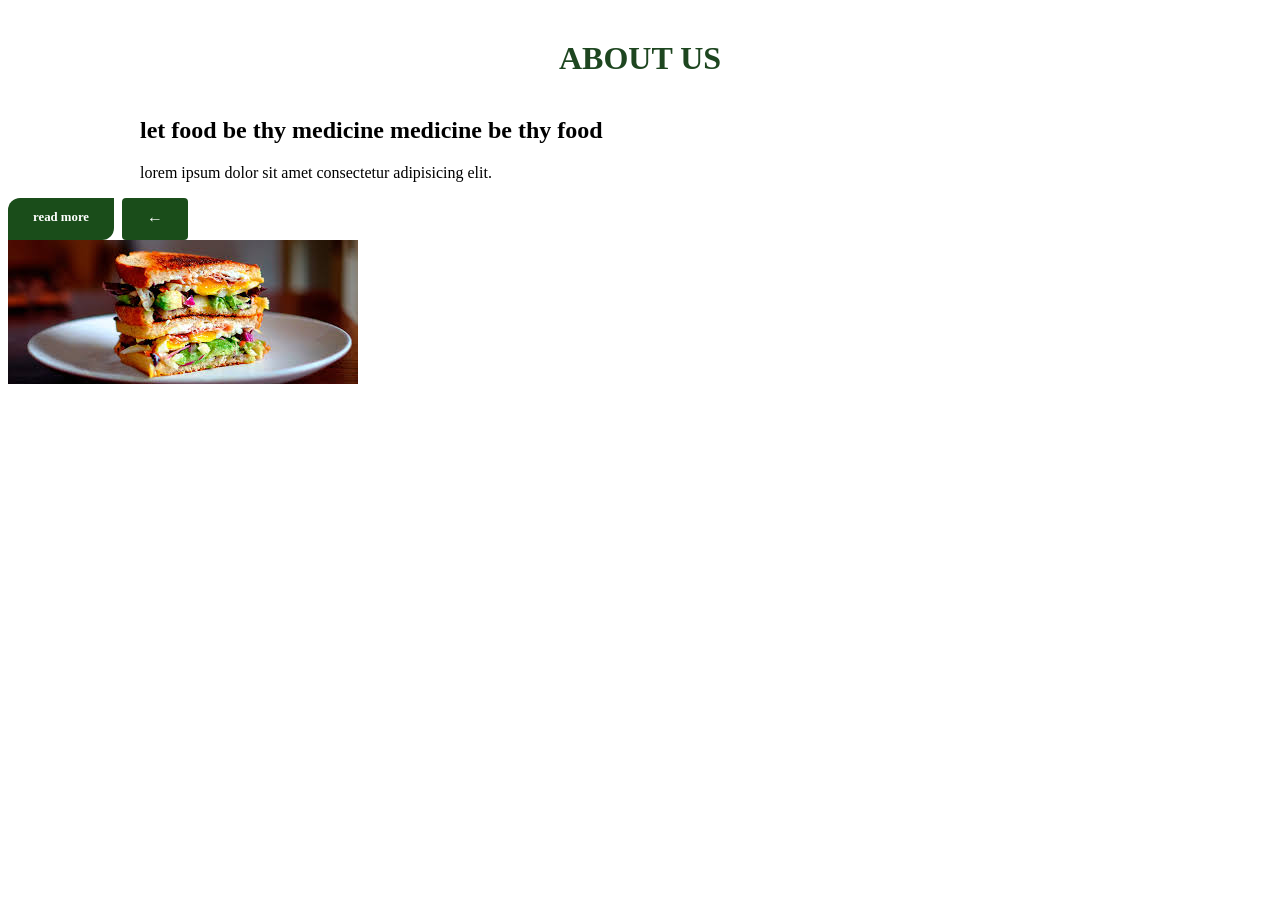
==== index.html @ 0164a11f "actualizacion de la segunda parte de la pagina" ====
<!DOCTYPE html>
<html lang="en">
<head>
    <meta charset="UTF-8">
    <meta name="viewport" content="width=device-width, initial-scale=1.0">
    <link rel="stylesheet" href="styles.css"> 
  <title>comida</title>
</head>
<body>
   <h1>ABOUT US</h1>
    <div class="fila">
    <h2>
      let food be thy medicine
      medicine be thy food
    </h2> 
    <p>
      lorem ipsum dolor sit amet consectetur adipisicing elit.
    </p>
   </div>
   <div class="botones">
    <a href="#" class="btn-read">read more</a>
    <a href="#" class="btn-arrow">&larr;</a>
   </div>
   <nav class="foto">
    <nav id="marco-decorativo">
    <img src="sandwich.jpg" alt="sandwich">
    <nav class="boton-play"></nav>

    </nav>
    </nav>
   </nav>
</body>
</html
---- styles.css ----
H1{
    text-align: center;
    color: #1e4620;
    font-family: 'Times New Roman', Times, serif;
    margin-top: 40px;
    margin-bottom: 40px;
}
.fila{
max-width: 1000px;
margin: 0 auto;
align-items: center;
padding: 0 20px;
}
.texto h2{
    color: green;
    font-family: 'Times New Roman', Times, serif;
    font-size: 2rem;
    margin-bottom: 15px;
}
.texto p{
    color: gray;
    font-family: 'Times New Roman', Times, serif;
    line-height: 2;
    margin-bottom: 20px;
}
.botones{
    display: flex;
    gap: 8px;
}
.btn-read{
    background-color: #1a4d1a;
    color: white;
    text-decoration: none;
    padding: 12px 25px;
    font-family: 'Times New Roman', Times, serif;
    font-weight: bold;
    font-size: 0.8rem;
    border-radius: 12px 0px 12px 0px;
}
.btn-arrow{
    background-color: #1a4d1a;
    color: white;
    text-decoration: none;
    padding: 12px 25px;
    border-radius: 4px;
}
.foto{
    flex: 1;
}
#marco-decorativo{

}
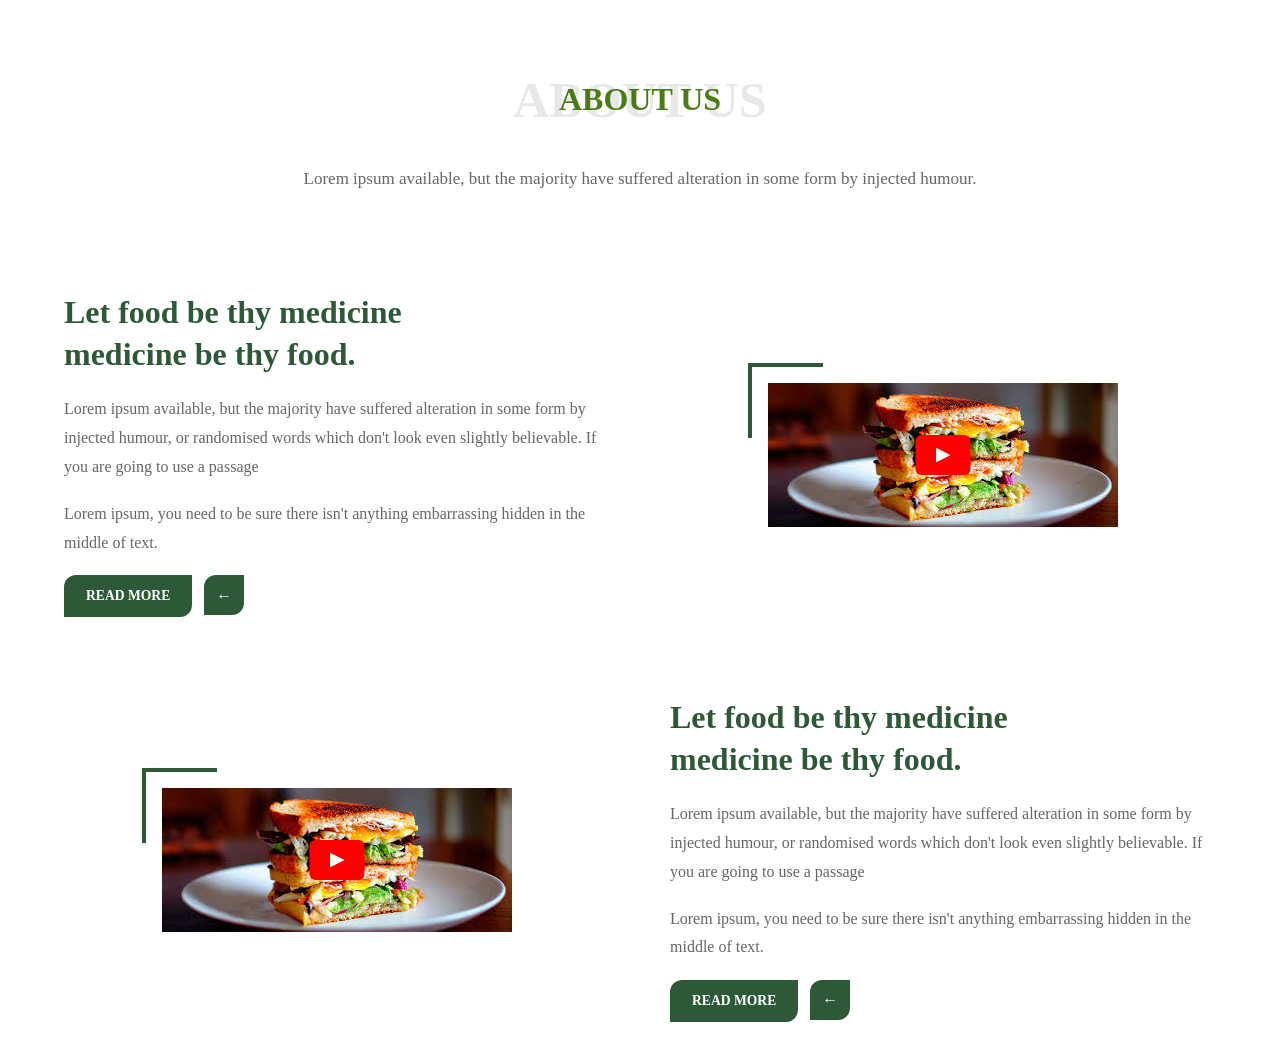
==== commit c79fd499: "pagina principal terminada" ====
--- a/index.html
+++ b/index.html
@@ -4,30 +4,59 @@
     <meta charset="UTF-8">
     <meta name="viewport" content="width=device-width, initial-scale=1.0">
     <link rel="stylesheet" href="styles.css"> 
-  <title>comida</title>
+    <title>comida</title>
 </head>
 <body>
-   <h1>ABOUT US</h1>
-    <div class="fila">
-    <h2>
-      let food be thy medicine
-      medicine be thy food
-    </h2> 
-    <p>
-      lorem ipsum dolor sit amet consectetur adipisicing elit.
-    </p>
-   </div>
-   <div class="botones">
-    <a href="#" class="btn-read">read more</a>
+
+    <section class="encabezado"> 
+    <h2 class="titulo-fondo">ABOUT US</h2>
+    <h2 class="titulo">ABOUT US</h2>
+    <p>Lorem ipsum available, but the majority have suffered alteration in some form by injected humour.</p>
+    </section>
+
+    <section class="bloque">
+    <div class="contenido">
+    <div class="texto">
+    <h2>Let food be thy medicine<br>medicine be thy food.</h2>
+    <p>Lorem ipsum available, but the majority have suffered alteration in some form by injected humour, or randomised words which don't look even slightly believable. If you are going to use a passage</p>
+    <p>Lorem ipsum, you need to be sure there isn't anything embarrassing hidden in the middle of text.</p>
+    <div class="botones">
+    <a href="#" class="btn-read">READ MORE</a>
     <a href="#" class="btn-arrow">&larr;</a>
-   </div>
-   <nav class="foto">
-    <nav id="marco-decorativo">
-    <img src="sandwich.jpg" alt="sandwich">
-    <nav class="boton-play"></nav>
+    </div>
+    </div>
 
-    </nav>
-    </nav>
-   </nav>
+    <div class="foto">
+    <div class="marco-decorativo">
+    <div class="esquina esquina-sup-izq"></div>
+    <img src="sandwich.jpg" alt="Sandwich">
+    <div class="boton-play">▶</div>
+    </div>
+    </div>
+    </div>
+    </section>
+
+    <section class="bloque">
+    <div class="contenido">
+    <div class="foto">
+    <div class="marco-decorativo">
+    <div class="esquina esquina-sup-izq"></div>
+    <img src="sandwich.jpg" alt="Sandwich">
+    <div class="boton-play">▶</div>
+    </div>
+    </div>
+
+    <div class="texto">
+    <h2>Let food be thy medicine<br>medicine be thy food.</h2>
+    <p>Lorem ipsum available, but the majority have suffered alteration in some form by injected humour, or randomised words which don't look even slightly believable. If you are going to use a passage</p>
+    <p>Lorem ipsum, you need to be sure there isn't anything embarrassing hidden in the middle of text.</p>
+    <div class="botones">
+    <a href="#" class="btn-read">READ MORE</a>
+    <a href="#" class="btn-arrow">&larr;</a>
+    </div>
+    </div>
+    </div>
+    </section>
+
 </body>
-</html+</html>
--- a/styles.css
+++ b/styles.css
@@ -1,52 +1,197 @@
-H1{
+* {
+    margin: 0;
+    padding: 0;
+    box-sizing: border-box;
+}
+
+body {
+    font-family: 'Times New Roman', Times, serif;
+    line-height: 1.6;
+    background-color: #ffffff;
+}
+
+/* Encabezado */
+.encabezado {
     text-align: center;
-    color: #1e4620;
-    font-family: 'Times New Roman', Times, serif;
-    margin-top: 40px;
-    margin-bottom: 40px;
+    position: relative;
+    margin: 60px 0;
+    padding: 0 20px;
 }
-.fila{
-max-width: 1000px;
-margin: 0 auto;
-align-items: center;
-padding: 0 20px;
+
+.titulo-fondo {
+    font-size: 50px;
+    color: #e8e8e8;
+    margin: 0;
 }
-.texto h2{
-    color: green;
-    font-family: 'Times New Roman', Times, serif;
+
+.titulo {
+    color: #4a7c14;
+    font-size: 32px;
+    position: absolute;
+    top: 40px;
+    left: 50%;
+    transform: translate(-50%, -50%);
+    padding: 0 15px;
+}
+
+.encabezado p {
+    font-size: 17px;
+    color: #666;
+    margin-top: 25px;
+    max-width: 700px;
+    margin-left: auto;
+    margin-right: auto;
+}
+
+/* Bloques principales - ocupan todo el ancho */
+.bloque {
+    width: 100%;
+    padding: 40px 5%;
+}
+
+.contenido {
+    display: flex;
+    align-items: center;
+    justify-content: space-between;
+    gap: 60px;
+    max-width: 1200px;
+    margin: 0 auto;
+    flex-wrap: wrap;
+}
+
+.texto {
+    flex: 1;
+    min-width: 320px;
+}
+
+.texto h2 {
+    color: #2e5938;
     font-size: 2rem;
-    margin-bottom: 15px;
+    margin-bottom: 20px;
+    line-height: 1.3;
 }
-.texto p{
-    color: gray;
-    font-family: 'Times New Roman', Times, serif;
-    line-height: 2;
-    margin-bottom: 20px;
+
+.texto p {
+    color: #666;
+    font-size: 1rem;
+    margin-bottom: 18px;
+    line-height: 1.8;
 }
-.botones{
+
+/* Botones acomodados */
+.botones {
     display: flex;
-    gap: 8px;
+    gap: 12px;
+    margin-top: 15px;
 }
-.btn-read{
-    background-color: #1a4d1a;
+
+.btn-read {
+    background-color: #2e5938;
     color: white;
+    padding: 10px 22px;
     text-decoration: none;
-    padding: 12px 25px;
-    font-family: 'Times New Roman', Times, serif;
     font-weight: bold;
-    font-size: 0.8rem;
-    border-radius: 12px 0px 12px 0px;
+    font-size: 0.85rem;
+    border-radius: 12px 0 12px 0;
+    transition: background 0.3s;
 }
-.btn-arrow{
-    background-color: #1a4d1a;
+
+.btn-read:hover {
+    background-color: #23452b;
+}
+
+.btn-arrow {
+    background-color: #2e5938;
     color: white;
+    width: 40px;
+    height: 40px;
+    display: flex;
+    align-items: center;
+    justify-content: center;
     text-decoration: none;
-    padding: 12px 25px;
-    border-radius: 4px;
+    border-radius: 12px 0 12px 0;
+    font-weight: bold;
+    font-size: 1rem;
 }
-.foto{
+
+.btn-arrow:hover {
+    background-color: #23452b;
+}
+
+/* Imagen con marco decorativo SOLO en esquina superior izquierda */
+.foto {
     flex: 1;
+    min-width: 320px;
+    display: flex;
+    justify-content: center;
 }
-#marco-decorativo{
 
+.marco-decorativo {
+    position: relative;
+    padding: 20px;
+    border: none; /* Sin borde completo */
+}
+
+/* ✅ SOLO UNA ESQUINA: superior izquierda en forma de L */
+.esquina {
+    position: absolute;
+    width: 75px;
+    height: 75px;
+    border: 4px solid #2e5938;
+    z-index: 2;
+}
+
+.esquina-sup-izq {
+    top: 0;
+    left: 0;
+    border-right: none;
+    border-bottom: none;
+}
+
+.foto img {
+    width: 100%;
+    max-width: 480px;
+    height: auto;
+    display: block;
+    position: relative;
+    z-index: 1;
+}
+
+/* ✅ BOTÓN ESTILO YOUTUBE + CAMBIO DE COLOR + SIN MANITO */
+.boton-play {
+    position: absolute;
+    top: 50%;
+    left: 50%;
+    transform: translate(-50%, -50%);
+    /* Forma de YouTube: rectángulo redondeado */
+    background-color: #ff0000; /* Rojo YouTube normal */
+    color: white;
+    width: 55px;
+    height: 40px;
+    border-radius: 6px;
+    display: flex;
+    align-items: center;
+    justify-content: center;
+    font-size: 1.2rem;
+    /* ✅ QUITAMOS LA MANO: cursor normal */
+    cursor: default;
+    transition: all 0.3s ease;
+    z-index: 3;
+}
+
+/* ✅ Al pasar el cursor: fondo blanco, ícono rojo */
+.boton-play:hover {
+    background-color: #ffffff;
+    color: #ff0000;
+}
+
+/* Responsive */
+@media (max-width: 768px) {
+    .contenido {
+        flex-direction: column;
+        text-align: center;
+    }
+    .botones {
+        justify-content: center;
+    }
 }
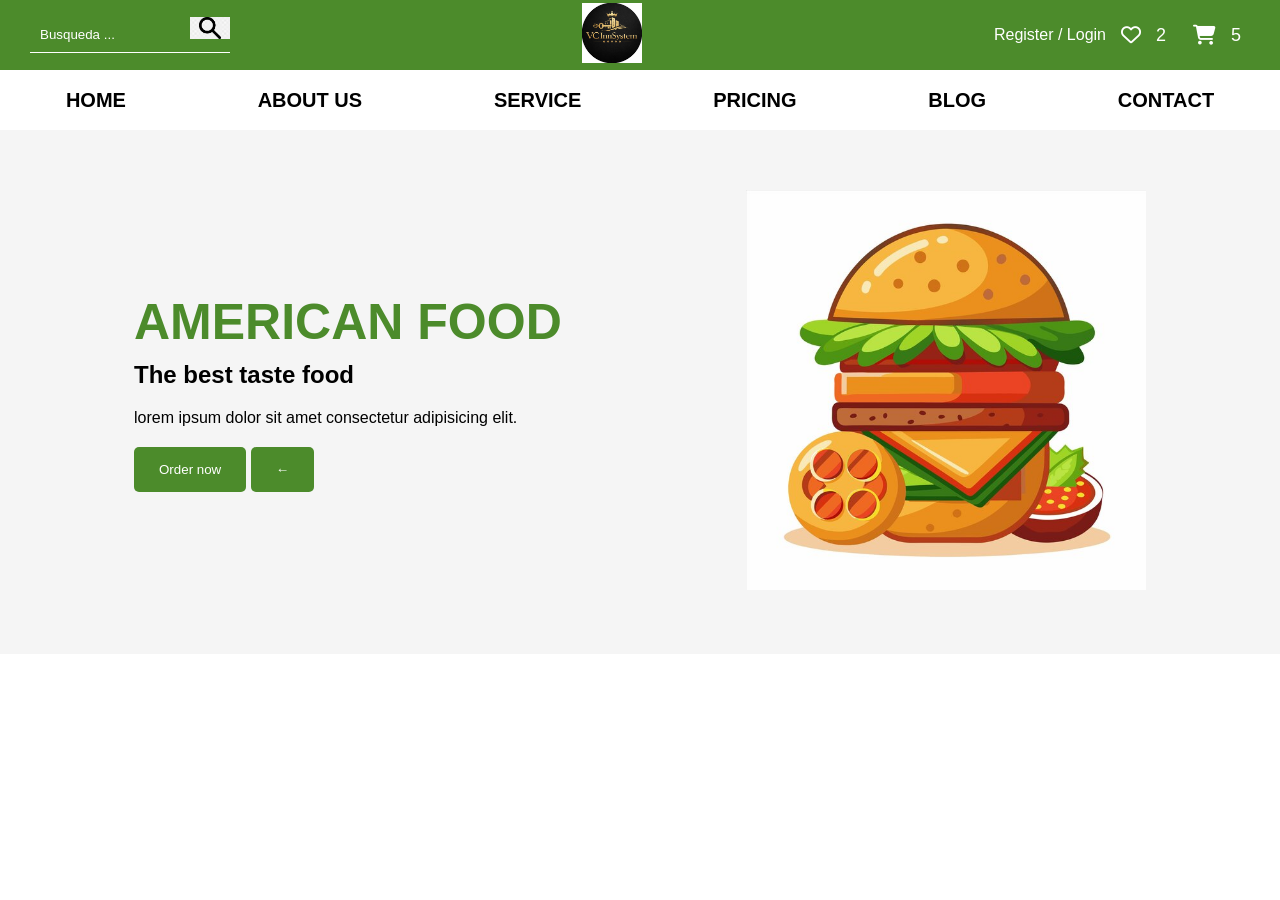
==== commit d745e019: "parte-de-arriba-terminada" ====
--- a/index.html
+++ b/index.html
@@ -3,60 +3,69 @@
 <head>
     <meta charset="UTF-8">
     <meta name="viewport" content="width=device-width, initial-scale=1.0">
-    <link rel="stylesheet" href="styles.css"> 
     <title>comida</title>
+    <link rel="stylesheet" href="style.css">
+     <!-- Librería de íconos -->
+  <link rel="stylesheet" href="https://cdnjs.cloudflare.com/ajax/libs/font-awesome/6.6.0/css/all.min.css" crossorigin="anonymous">
 </head>
-<body>
+<body
 
-    <section class="encabezado"> 
-    <h2 class="titulo-fondo">ABOUT US</h2>
-    <h2 class="titulo">ABOUT US</h2>
-    <p>Lorem ipsum available, but the majority have suffered alteration in some form by injected humour.</p>
-    </section>
-
-    <section class="bloque">
-    <div class="contenido">
-    <div class="texto">
-    <h2>Let food be thy medicine<br>medicine be thy food.</h2>
-    <p>Lorem ipsum available, but the majority have suffered alteration in some form by injected humour, or randomised words which don't look even slightly believable. If you are going to use a passage</p>
-    <p>Lorem ipsum, you need to be sure there isn't anything embarrassing hidden in the middle of text.</p>
-    <div class="botones">
-    <a href="#" class="btn-read">READ MORE</a>
-    <a href="#" class="btn-arrow">&larr;</a>
+<!--Barra superior-->  
+<header id="container1"
+    <div class="busqueda">
+        <nav id="content-search">
+            <input type="text" placeholder="Busqueda ... ">
+            <img src="busqueda 2.png">
+        </nav>
+    
+    </div>
+    <div>
+        <img class="logo"
+        src="logo.png" alt="logo">
+    </div>
+    <div class="registro">
+        Register / Login
+       <div class="iconos">
+    <div class="icono">
+      <i class="fa-regular fa-heart"></i>
+      <input type="text"
+       id="favoritos-count" value="2">
+    </div>
+    <div class="icono">
+      <i class="fa-solid fa-cart-shopping"></i>
+      <input type="text"
+      id="carrito-count" value="5">
+    </div>
+  </div>
+</div>
+    </div>
+</div>
     </div>
     </div>
-
-    <div class="foto">
-    <div class="marco-decorativo">
-    <div class="esquina esquina-sup-izq"></div>
-    <img src="sandwich.jpg" alt="Sandwich">
-    <div class="boton-play">▶</div>
-    </div>
-    </div>
-    </div>
+</header>
+    <!--menu-->
+    <nav class="Menu">
+        <a href="#">HOME</a>
+        <a href="#">ABOUT US</a>
+        <a href="#">SERVICE</a>
+        <a href="#">PRICING</a>
+        <a href="#">BLOG</a>
+        <a href="#">CONTACT</a>
+    </nav>
+    <!--portada-->
+    <section class="comida">
+        <div class="texto">
+            <h1>AMERICAN FOOD</h1>
+            <h2>The best taste food</h2>
+            <p>
+                lorem ipsum dolor sit amet consectetur adipisicing elit.
+            </p>
+            <button>Order now</button>
+            <button>←</button>
+        </div>
+        <div class="imagen">
+            <img src="imagen hamburguesa.jpg"
+        </div>
     </section>
-
-    <section class="bloque">
-    <div class="contenido">
-    <div class="foto">
-    <div class="marco-decorativo">
-    <div class="esquina esquina-sup-izq"></div>
-    <img src="sandwich.jpg" alt="Sandwich">
-    <div class="boton-play">▶</div>
-    </div>
-    </div>
-
-    <div class="texto">
-    <h2>Let food be thy medicine<br>medicine be thy food.</h2>
-    <p>Lorem ipsum available, but the majority have suffered alteration in some form by injected humour, or randomised words which don't look even slightly believable. If you are going to use a passage</p>
-    <p>Lorem ipsum, you need to be sure there isn't anything embarrassing hidden in the middle of text.</p>
-    <div class="botones">
-    <a href="#" class="btn-read">READ MORE</a>
-    <a href="#" class="btn-arrow">&larr;</a>
-    </div>
-    </div>
-    </div>
-    </section>
-
 </body>
 </html>
--- a/style.css
+++ b/style.css
@@ -0,0 +1,137 @@
+*{margin:0;
+    padding:0;
+    box-sizing:border-box;
+}
+body{
+    font-family:Arial, Helvetica, sans-serif
+}
+
+/* Barra superior*/
+#container1{
+    background-color: #4c8b2b;
+    height:70px;
+    display:flex;
+    justify-content: space-between;
+    align-items: center;
+    padding:0 30px;
+}
+
+
+    .logo{
+        width: 60px;
+        color: white;
+    }
+
+    .registro{
+        display: flex;
+        align-items: center;
+        gap: 15px;
+        color:white;
+         font-size: 16px;
+    }
+
+    .iconos{
+        display: flex;
+        align-items: center;
+        gap: 18px;
+        color: white;
+    }
+
+    .icono  {
+        display: inline-flex;
+        align-items: center;
+        gap: 6px;
+        font-size: 18px;
+        color: white;
+    }
+
+    .icono i {
+        font-size: 20px;
+        color: white;
+    }
+
+    .icono input{
+        width: 28px;
+        background: transparent;
+        border: none;
+        outline: none;
+        color: white;
+        font-size: inherit;
+        text-align: center;
+        padding: 0;
+    }
+
+    #content-search{
+        width: 200px;
+        border-bottom: 1px solid white;
+        display:grid;
+        grid-template-columns: 80% 20%;
+    }
+
+    #content-search input{
+        background-color: rgba(0, 0, 0, 0);
+        color:white;
+        border: 0px;
+        padding:10px;
+    }
+
+    #content-search img{
+        width: 100%;
+    }
+
+    input::placeholder{
+        color:white;
+    }
+
+    /* Menu */
+    .Menu{
+        height:60px;
+        display:flex;
+        justify-content: space-around;
+        align-items: center;
+        background-color: white;
+    }
+    .Menu a{
+        text-decoration:none;
+        color:black;
+        font-weight: bold;
+        font-size:20px;
+    }
+
+    .comida{
+        display: flex;
+        justify-content: space-around;
+        align-items: center;
+        padding: 60px;
+        background-color: #f5f5f5;
+    }
+    .texto {
+        width:40%;
+    }
+    .texto h1{
+        color:#4c8b2b;
+        font-size: 50px;
+    }
+
+    .texto h2{
+        margin-top: 10px;
+    }
+    
+    .texto p{
+        margin-top: 20px;
+    }
+
+    .texto button{
+        margin-top: 20px;
+        background-color: #4c8b2b;
+        color:white;
+        border:none;
+        padding:15px 25px;
+        border-radius: 5px;
+        cursor:pointer
+    }
+    .imagen img{
+        width:400px;
+    }
+
+    
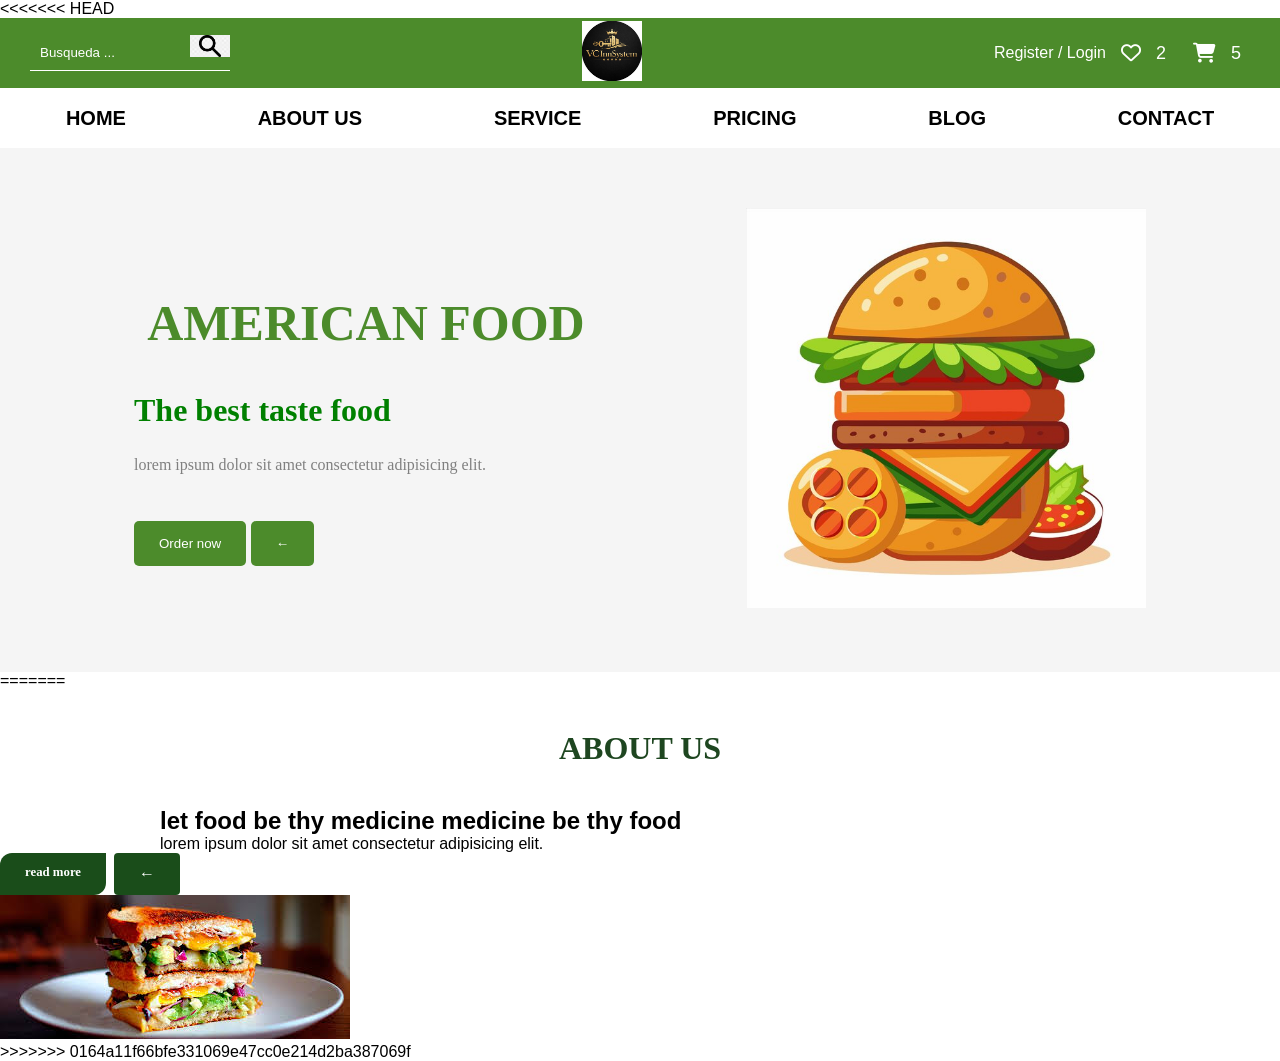
==== commit 5674be85: "barra-superior-terminada" ====
--- a/index.html
+++ b/index.html
@@ -3,6 +3,7 @@
 <head>
     <meta charset="UTF-8">
     <meta name="viewport" content="width=device-width, initial-scale=1.0">
+<<<<<<< HEAD
     <title>comida</title>
     <link rel="stylesheet" href="style.css">
      <!-- Librería de íconos -->
@@ -67,5 +68,33 @@
             <img src="imagen hamburguesa.jpg"
         </div>
     </section>
+=======
+    <link rel="stylesheet" href="styles.css"> 
+  <title>comida</title>
+</head>
+<body>
+   <h1>ABOUT US</h1>
+    <div class="fila">
+    <h2>
+      let food be thy medicine
+      medicine be thy food
+    </h2> 
+    <p>
+      lorem ipsum dolor sit amet consectetur adipisicing elit.
+    </p>
+   </div>
+   <div class="botones">
+    <a href="#" class="btn-read">read more</a>
+    <a href="#" class="btn-arrow">&larr;</a>
+   </div>
+   <nav class="foto">
+    <nav id="marco-decorativo">
+    <img src="sandwich.jpg" alt="sandwich">
+    <nav class="boton-play"></nav>
+
+    </nav>
+    </nav>
+   </nav>
+>>>>>>> 0164a11f66bfe331069e47cc0e214d2ba387069f
 </body>
-</html>+</html
--- a/styles.css
+++ b/styles.css
@@ -0,0 +1,52 @@
+H1{
+    text-align: center;
+    color: #1e4620;
+    font-family: 'Times New Roman', Times, serif;
+    margin-top: 40px;
+    margin-bottom: 40px;
+}
+.fila{
+max-width: 1000px;
+margin: 0 auto;
+align-items: center;
+padding: 0 20px;
+}
+.texto h2{
+    color: green;
+    font-family: 'Times New Roman', Times, serif;
+    font-size: 2rem;
+    margin-bottom: 15px;
+}
+.texto p{
+    color: gray;
+    font-family: 'Times New Roman', Times, serif;
+    line-height: 2;
+    margin-bottom: 20px;
+}
+.botones{
+    display: flex;
+    gap: 8px;
+}
+.btn-read{
+    background-color: #1a4d1a;
+    color: white;
+    text-decoration: none;
+    padding: 12px 25px;
+    font-family: 'Times New Roman', Times, serif;
+    font-weight: bold;
+    font-size: 0.8rem;
+    border-radius: 12px 0px 12px 0px;
+}
+.btn-arrow{
+    background-color: #1a4d1a;
+    color: white;
+    text-decoration: none;
+    padding: 12px 25px;
+    border-radius: 4px;
+}
+.foto{
+    flex: 1;
+}
+#marco-decorativo{
+
+}
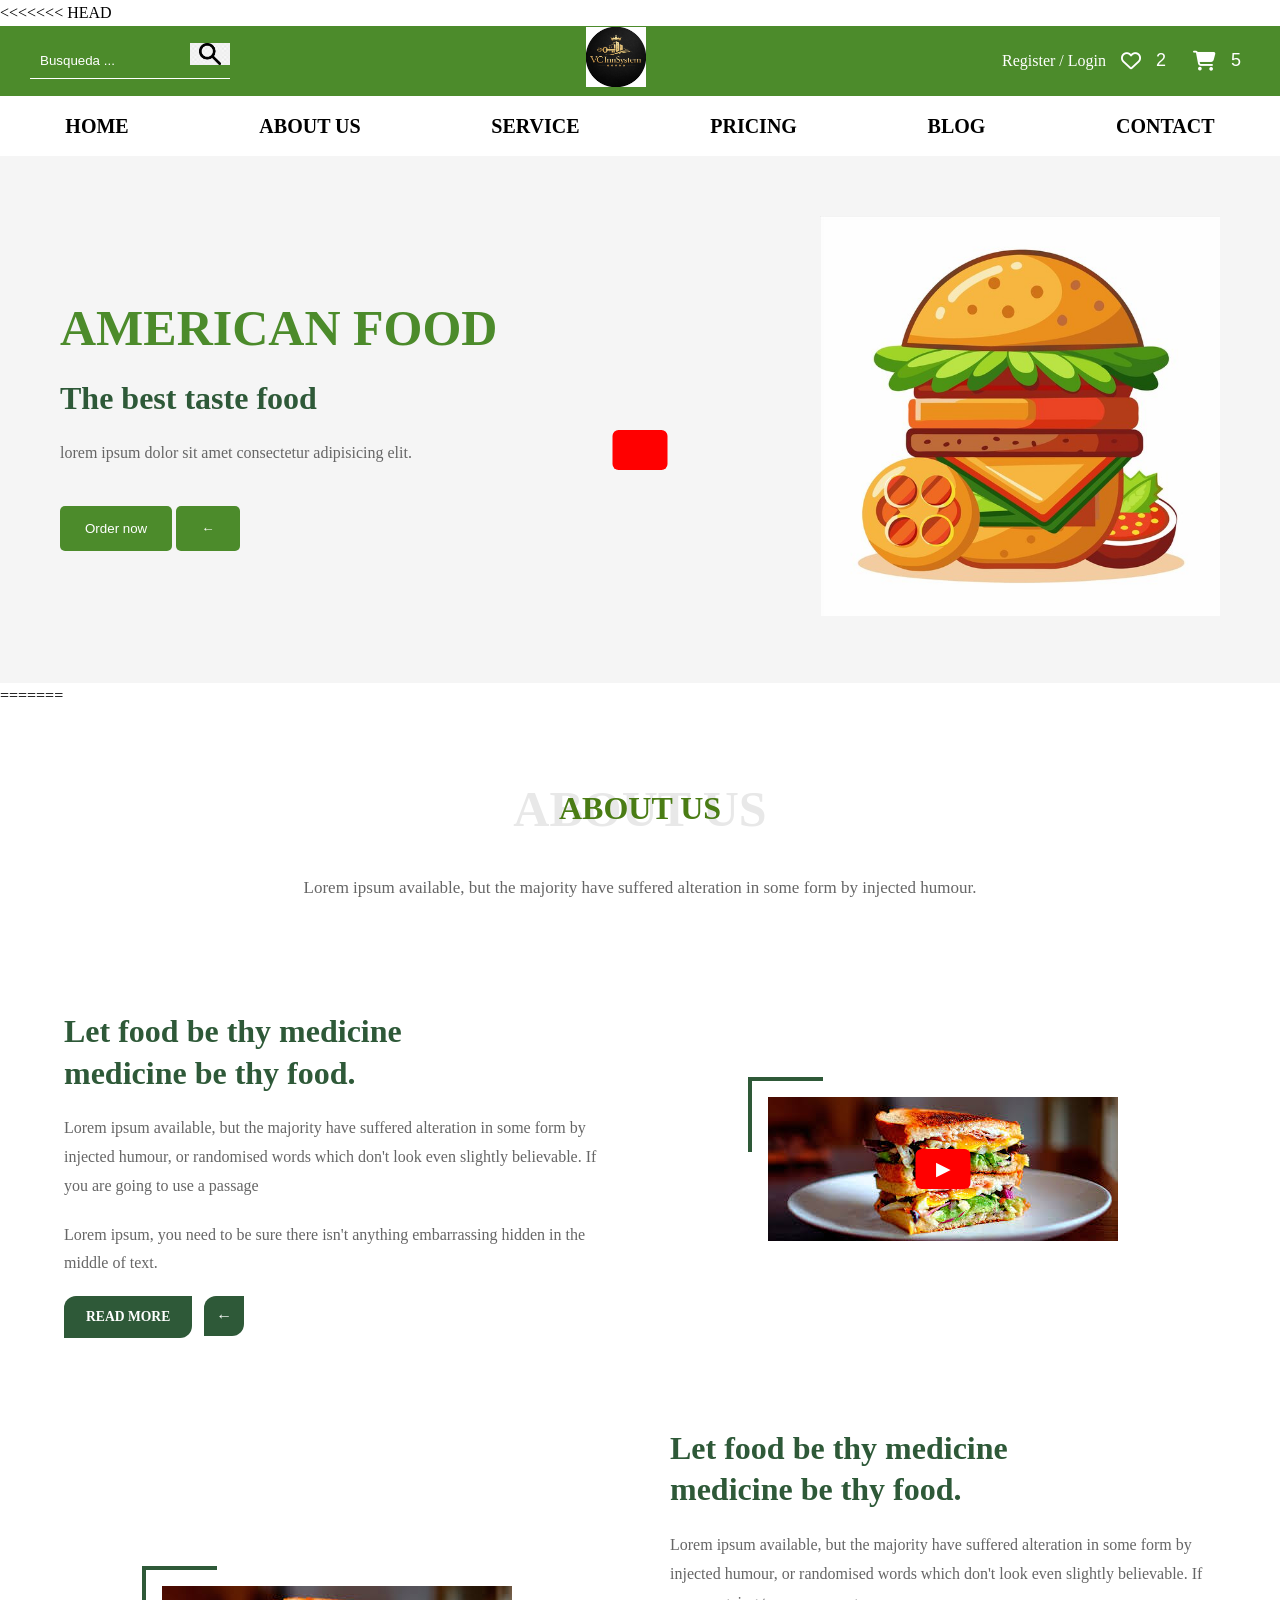
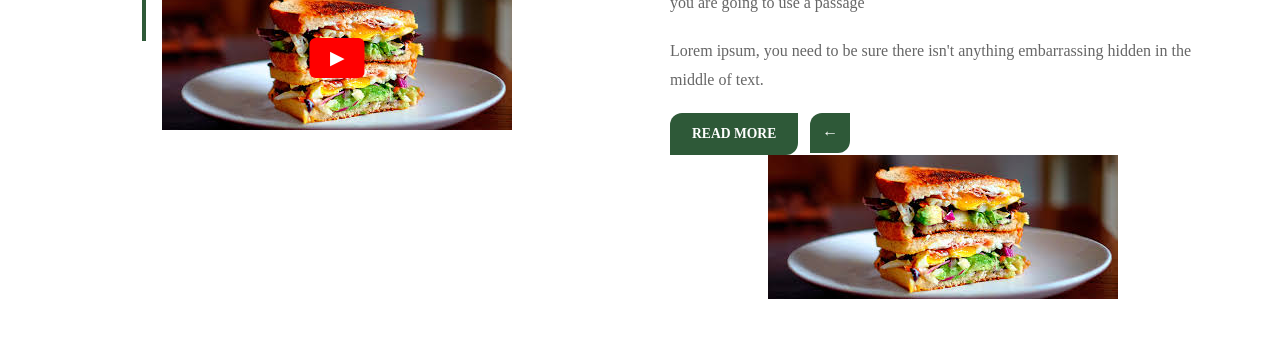
==== commit 4cddac53: "merge de la rama de Michelle" ====
--- a/index.html
+++ b/index.html
@@ -70,21 +70,54 @@
     </section>
 =======
     <link rel="stylesheet" href="styles.css"> 
-  <title>comida</title>
+    <title>comida</title>
 </head>
 <body>
-   <h1>ABOUT US</h1>
-    <div class="fila">
-    <h2>
-      let food be thy medicine
-      medicine be thy food
-    </h2> 
-    <p>
-      lorem ipsum dolor sit amet consectetur adipisicing elit.
-    </p>
-   </div>
-   <div class="botones">
-    <a href="#" class="btn-read">read more</a>
+
+    <section class="encabezado"> 
+    <h2 class="titulo-fondo">ABOUT US</h2>
+    <h2 class="titulo">ABOUT US</h2>
+    <p>Lorem ipsum available, but the majority have suffered alteration in some form by injected humour.</p>
+    </section>
+
+    <section class="bloque">
+    <div class="contenido">
+    <div class="texto">
+    <h2>Let food be thy medicine<br>medicine be thy food.</h2>
+    <p>Lorem ipsum available, but the majority have suffered alteration in some form by injected humour, or randomised words which don't look even slightly believable. If you are going to use a passage</p>
+    <p>Lorem ipsum, you need to be sure there isn't anything embarrassing hidden in the middle of text.</p>
+    <div class="botones">
+    <a href="#" class="btn-read">READ MORE</a>
+    <a href="#" class="btn-arrow">&larr;</a>
+    </div>
+    </div>
+
+    <div class="foto">
+    <div class="marco-decorativo">
+    <div class="esquina esquina-sup-izq"></div>
+    <img src="sandwich.jpg" alt="Sandwich">
+    <div class="boton-play">▶</div>
+    </div>
+    </div>
+    </div>
+    </section>
+
+    <section class="bloque">
+    <div class="contenido">
+    <div class="foto">
+    <div class="marco-decorativo">
+    <div class="esquina esquina-sup-izq"></div>
+    <img src="sandwich.jpg" alt="Sandwich">
+    <div class="boton-play">▶</div>
+    </div>
+    </div>
+
+    <div class="texto">
+    <h2>Let food be thy medicine<br>medicine be thy food.</h2>
+    <p>Lorem ipsum available, but the majority have suffered alteration in some form by injected humour, or randomised words which don't look even slightly believable. If you are going to use a passage</p>
+    <p>Lorem ipsum, you need to be sure there isn't anything embarrassing hidden in the middle of text.</p>
+    <div class="botones">
+    <a href="#" class="btn-read">READ MORE</a>
     <a href="#" class="btn-arrow">&larr;</a>
    </div>
    <nav class="foto">
@@ -95,6 +128,5 @@
     </nav>
     </nav>
    </nav>
->>>>>>> 0164a11f66bfe331069e47cc0e214d2ba387069f
 </body>
-</html+</html>
--- a/styles.css
+++ b/styles.css
@@ -1,52 +1,189 @@
-H1{
+* {
+    margin: 0;
+    padding: 0;
+    box-sizing: border-box;
+}
+
+body {
+    font-family: 'Times New Roman', Times, serif;
+    line-height: 1.6;
+    background-color: #ffffff;
+}
+
+.encabezado {
     text-align: center;
-    color: #1e4620;
-    font-family: 'Times New Roman', Times, serif;
-    margin-top: 40px;
-    margin-bottom: 40px;
+    position: relative;
+    margin: 60px 0;
+    padding: 0 20px;
 }
-.fila{
-max-width: 1000px;
-margin: 0 auto;
-align-items: center;
-padding: 0 20px;
+
+.titulo-fondo {
+    font-size: 50px;
+    color: #e8e8e8;
+    margin: 0;
 }
-.texto h2{
-    color: green;
-    font-family: 'Times New Roman', Times, serif;
+
+.titulo {
+    color: #4a7c14;
+    font-size: 32px;
+    position: absolute;
+    top: 40px;
+    left: 50%;
+    transform: translate(-50%, -50%);
+    padding: 0 15px;
+}
+
+.encabezado p {
+    font-size: 17px;
+    color: #666;
+    margin-top: 25px;
+    max-width: 700px;
+    margin-left: auto;
+    margin-right: auto;
+}
+
+.bloque {
+    width: 100%;
+    padding: 40px 5%;
+}
+
+.contenido {
+    display: flex;
+    align-items: center;
+    justify-content: space-between;
+    gap: 60px;
+    max-width: 1200px;
+    margin: 0 auto;
+    flex-wrap: wrap;
+}
+
+.texto {
+    flex: 1;
+    min-width: 320px;
+}
+
+.texto h2 {
+    color: #2e5938;
     font-size: 2rem;
-    margin-bottom: 15px;
+    margin-bottom: 20px;
+    line-height: 1.3;
 }
-.texto p{
-    color: gray;
-    font-family: 'Times New Roman', Times, serif;
-    line-height: 2;
-    margin-bottom: 20px;
+
+.texto p {
+    color: #666;
+    font-size: 1rem;
+    margin-bottom: 18px;
+    line-height: 1.8;
 }
-.botones{
+
+/* Botones acomodados */
+.botones {
     display: flex;
-    gap: 8px;
+    gap: 12px;
+    margin-top: 15px;
 }
-.btn-read{
-    background-color: #1a4d1a;
+
+.btn-read {
+    background-color: #2e5938;
     color: white;
+    padding: 10px 22px;
     text-decoration: none;
-    padding: 12px 25px;
-    font-family: 'Times New Roman', Times, serif;
     font-weight: bold;
-    font-size: 0.8rem;
-    border-radius: 12px 0px 12px 0px;
+    font-size: 0.85rem;
+    border-radius: 12px 0 12px 0;
+    transition: background 0.3s;
 }
-.btn-arrow{
-    background-color: #1a4d1a;
+
+.btn-read:hover {
+    background-color: #23452b;
+}
+
+.btn-arrow {
+    background-color: #2e5938;
     color: white;
+    width: 40px;
+    height: 40px;
+    display: flex;
+    align-items: center;
+    justify-content: center;
     text-decoration: none;
-    padding: 12px 25px;
-    border-radius: 4px;
+    border-radius: 12px 0 12px 0;
+    font-weight: bold;
+    font-size: 1rem;
 }
-.foto{
+
+.btn-arrow:hover {
+    background-color: #23452b;
+}
+
+.foto {
     flex: 1;
+    min-width: 320px;
+    display: flex;
+    justify-content: center;
 }
-#marco-decorativo{
 
+.marco-decorativo {
+    position: relative;
+    padding: 20px;
+    border: none;
+}
+
+.esquina {
+    position: absolute;
+    width: 75px;
+    height: 75px;
+    border: 4px solid #2e5938;
+    z-index: 2;
+}
+
+.esquina-sup-izq {
+    top: 0;
+    left: 0;
+    border-right: none;
+    border-bottom: none;
+}
+
+.foto img {
+    width: 100%;
+    max-width: 480px;
+    height: auto;
+    display: block;
+    position: relative;
+    z-index: 1;
+}
+
+.boton-play {
+    position: absolute;
+    top: 50%;
+    left: 50%;
+    transform: translate(-50%, -50%);
+    /* Forma de YouTube: rectángulo redondeado */
+    background-color: #ff0000;
+    color: white;
+    width: 55px;
+    height: 40px;
+    border-radius: 6px;
+    display: flex;
+    align-items: center;
+    justify-content: center;
+    font-size: 1.2rem;
+    cursor: default;
+    transition: all 0.3s ease;
+    z-index: 3;
+}
+
+.boton-play:hover {
+    background-color: #ffffff;
+    color: #ff0000;
+}
+
+@media (max-width: 768px) {
+    .contenido {
+        flex-direction: column;
+        text-align: center;
+    }
+    .botones {
+        justify-content: center;
+    }
 }
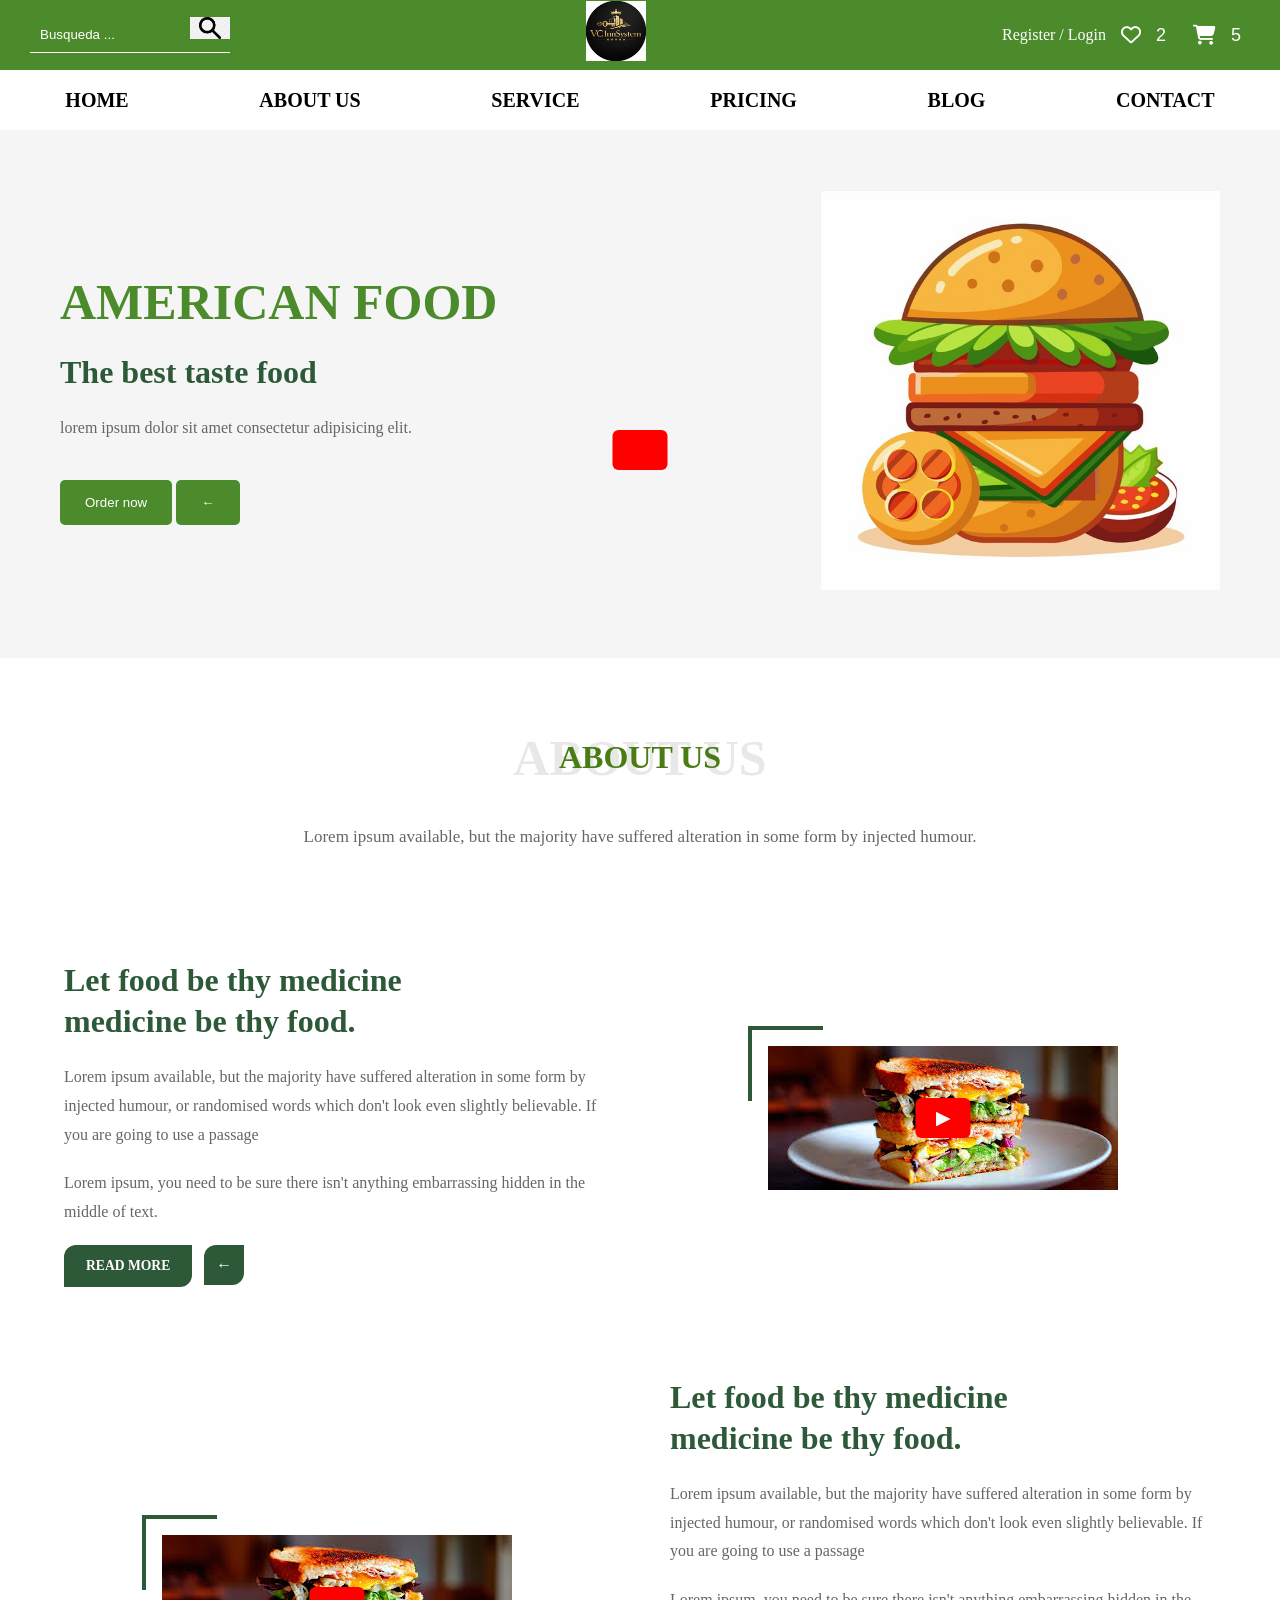
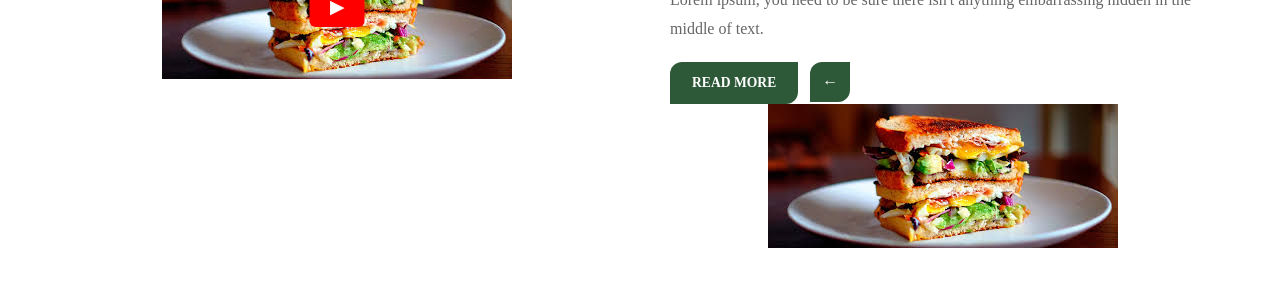
==== commit c82403d0: "ajuste de cambios" ====
--- a/index.html
+++ b/index.html
@@ -1,49 +1,46 @@
 <!DOCTYPE html>
 <html lang="en">
+
 <head>
     <meta charset="UTF-8">
     <meta name="viewport" content="width=device-width, initial-scale=1.0">
-<<<<<<< HEAD
     <title>comida</title>
     <link rel="stylesheet" href="style.css">
-     <!-- Librería de íconos -->
-  <link rel="stylesheet" href="https://cdnjs.cloudflare.com/ajax/libs/font-awesome/6.6.0/css/all.min.css" crossorigin="anonymous">
+    <!-- Librería de íconos -->
+    <link rel="stylesheet" href="https://cdnjs.cloudflare.com/ajax/libs/font-awesome/6.6.0/css/all.min.css"
+        crossorigin="anonymous">
 </head>
-<body
 
-<!--Barra superior-->  
-<header id="container1"
-    <div class="busqueda">
+<body>
+    <!-- barra superior -->
+    <header id="container1" <div class="busqueda">
         <nav id="content-search">
             <input type="text" placeholder="Busqueda ... ">
             <img src="busqueda 2.png">
         </nav>
-    
-    </div>
-    <div>
-        <img class="logo"
-        src="logo.png" alt="logo">
-    </div>
-    <div class="registro">
-        Register / Login
-       <div class="iconos">
-    <div class="icono">
-      <i class="fa-regular fa-heart"></i>
-      <input type="text"
-       id="favoritos-count" value="2">
-    </div>
-    <div class="icono">
-      <i class="fa-solid fa-cart-shopping"></i>
-      <input type="text"
-      id="carrito-count" value="5">
-    </div>
-  </div>
-</div>
-    </div>
-</div>
-    </div>
-    </div>
-</header>
+
+        </div>
+        <div>
+            <img class="logo" src="logo.png" alt="logo">
+        </div>
+        <div class="registro">
+            Register / Login
+            <div class="iconos">
+                <div class="icono">
+                    <i class="fa-regular fa-heart"></i>
+                    <input type="text" id="favoritos-count" value="2">
+                </div>
+                <div class="icono">
+                    <i class="fa-solid fa-cart-shopping"></i>
+                    <input type="text" id="carrito-count" value="5">
+                </div>
+            </div>
+        </div>
+        </div>
+        </div>
+        </div>
+        </div>
+    </header>
     <!--menu-->
     <nav class="Menu">
         <a href="#">HOME</a>
@@ -65,68 +62,74 @@
             <button>←</button>
         </div>
         <div class="imagen">
-            <img src="imagen hamburguesa.jpg"
-        </div>
+            <img src="imagen hamburguesa.jpg" </div>
     </section>
-=======
-    <link rel="stylesheet" href="styles.css"> 
+    <link rel="stylesheet" href="styles.css">
     <title>comida</title>
-</head>
-<body>
+    </head>
 
-    <section class="encabezado"> 
-    <h2 class="titulo-fondo">ABOUT US</h2>
-    <h2 class="titulo">ABOUT US</h2>
-    <p>Lorem ipsum available, but the majority have suffered alteration in some form by injected humour.</p>
+    <!-- estos son los cambios de Michelle -->
+
+    <section class="encabezado">
+        <h2 class="titulo-fondo">ABOUT US</h2>
+        <h2 class="titulo">ABOUT US</h2>
+        <p>Lorem ipsum available, but the majority have suffered alteration in some form by injected humour.</p>
     </section>
 
     <section class="bloque">
-    <div class="contenido">
-    <div class="texto">
-    <h2>Let food be thy medicine<br>medicine be thy food.</h2>
-    <p>Lorem ipsum available, but the majority have suffered alteration in some form by injected humour, or randomised words which don't look even slightly believable. If you are going to use a passage</p>
-    <p>Lorem ipsum, you need to be sure there isn't anything embarrassing hidden in the middle of text.</p>
-    <div class="botones">
-    <a href="#" class="btn-read">READ MORE</a>
-    <a href="#" class="btn-arrow">&larr;</a>
-    </div>
-    </div>
+        <div class="contenido">
+            <div class="texto">
+                <h2>Let food be thy medicine<br>medicine be thy food.</h2>
+                <p>Lorem ipsum available, but the majority have suffered alteration in some form by injected humour,
+                    or randomised words which don't look even slightly believable. If you are going to use a passage
+                </p>
+                <p>Lorem ipsum, you need to be sure there isn't anything embarrassing hidden in the middle of text.
+                </p>
+                <div class="botones">
+                    <a href="#" class="btn-read">READ MORE</a>
+                    <a href="#" class="btn-arrow">&larr;</a>
+                </div>
+            </div>
 
-    <div class="foto">
-    <div class="marco-decorativo">
-    <div class="esquina esquina-sup-izq"></div>
-    <img src="sandwich.jpg" alt="Sandwich">
-    <div class="boton-play">▶</div>
-    </div>
-    </div>
-    </div>
+            <div class="foto">
+                <div class="marco-decorativo">
+                    <div class="esquina esquina-sup-izq"></div>
+                    <img src="sandwich.jpg" alt="Sandwich">
+                    <div class="boton-play">▶</div>
+                </div>
+            </div>
+        </div>
     </section>
 
     <section class="bloque">
-    <div class="contenido">
-    <div class="foto">
-    <div class="marco-decorativo">
-    <div class="esquina esquina-sup-izq"></div>
-    <img src="sandwich.jpg" alt="Sandwich">
-    <div class="boton-play">▶</div>
-    </div>
-    </div>
+        <div class="contenido">
+            <div class="foto">
+                <div class="marco-decorativo">
+                    <div class="esquina esquina-sup-izq"></div>
+                    <img src="sandwich.jpg" alt="Sandwich">
+                    <div class="boton-play">▶</div>
+                </div>
+            </div>
 
-    <div class="texto">
-    <h2>Let food be thy medicine<br>medicine be thy food.</h2>
-    <p>Lorem ipsum available, but the majority have suffered alteration in some form by injected humour, or randomised words which don't look even slightly believable. If you are going to use a passage</p>
-    <p>Lorem ipsum, you need to be sure there isn't anything embarrassing hidden in the middle of text.</p>
-    <div class="botones">
-    <a href="#" class="btn-read">READ MORE</a>
-    <a href="#" class="btn-arrow">&larr;</a>
-   </div>
-   <nav class="foto">
-    <nav id="marco-decorativo">
-    <img src="sandwich.jpg" alt="sandwich">
-    <nav class="boton-play"></nav>
+            <div class="texto">
+                <h2>Let food be thy medicine<br>medicine be thy food.</h2>
+                <p>Lorem ipsum available, but the majority have suffered alteration in some form by injected humour,
+                    or randomised words which don't look even slightly believable. If you are going to use a passage
+                </p>
+                <p>Lorem ipsum, you need to be sure there isn't anything embarrassing hidden in the middle of text.
+                </p>
+                <div class="botones">
+                    <a href="#" class="btn-read">READ MORE</a>
+                    <a href="#" class="btn-arrow">&larr;</a>
+                </div>
+                <nav class="foto">
+                    <nav id="marco-decorativo">
+                        <img src="sandwich.jpg" alt="sandwich">
+                        <nav class="boton-play"></nav>
 
-    </nav>
-    </nav>
-   </nav>
+                    </nav>
+                </nav>
+                </nav>
 </body>
+
 </html>
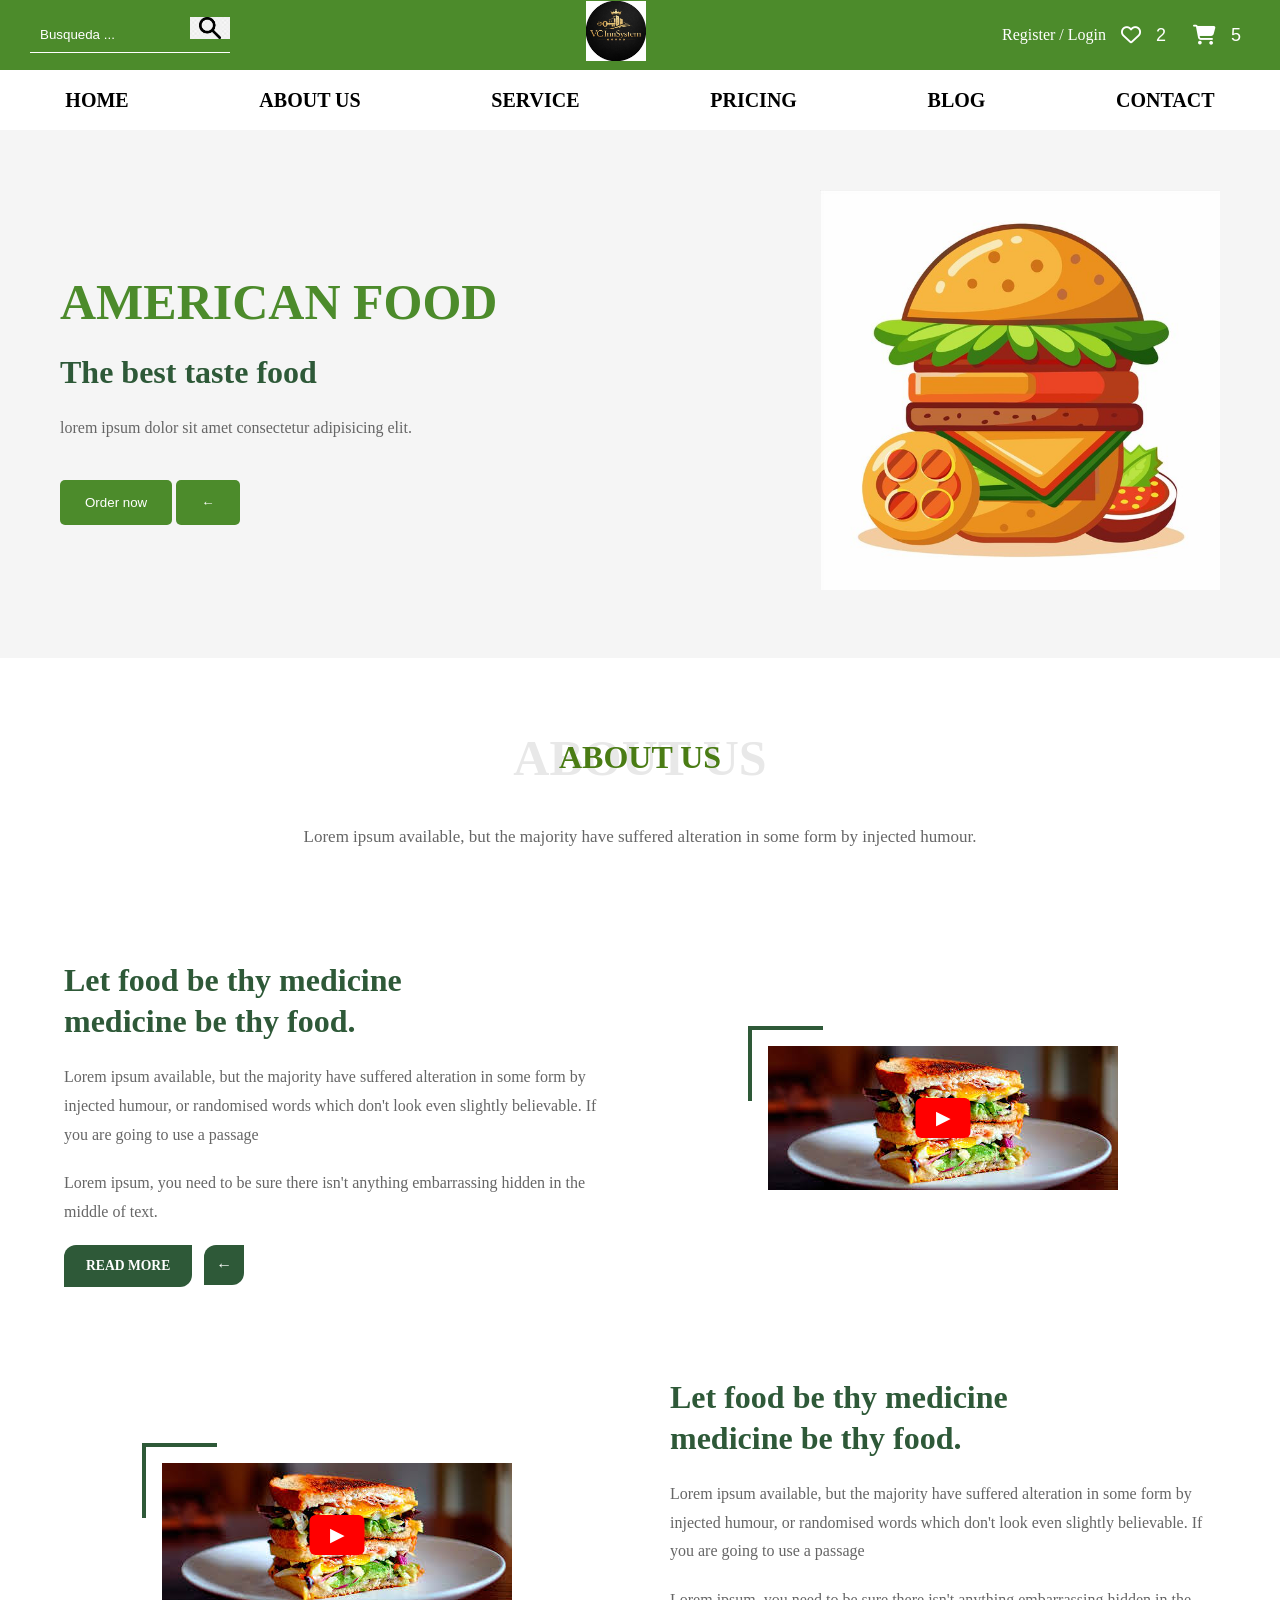
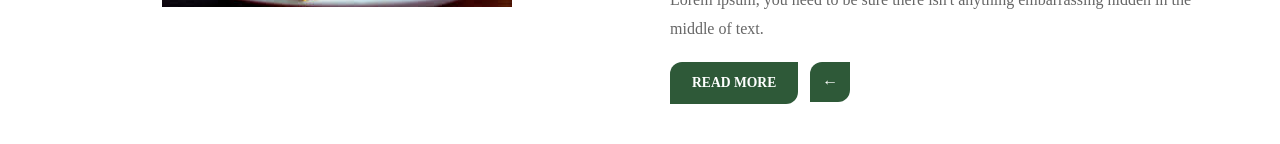
==== commit ec6b8991: "ultimos cambios de la primera parte" ====
--- a/index.html
+++ b/index.html
@@ -122,14 +122,6 @@
                     <a href="#" class="btn-read">READ MORE</a>
                     <a href="#" class="btn-arrow">&larr;</a>
                 </div>
-                <nav class="foto">
-                    <nav id="marco-decorativo">
-                        <img src="sandwich.jpg" alt="sandwich">
-                        <nav class="boton-play"></nav>
-
-                    </nav>
-                </nav>
-                </nav>
 </body>
 
 </html>
